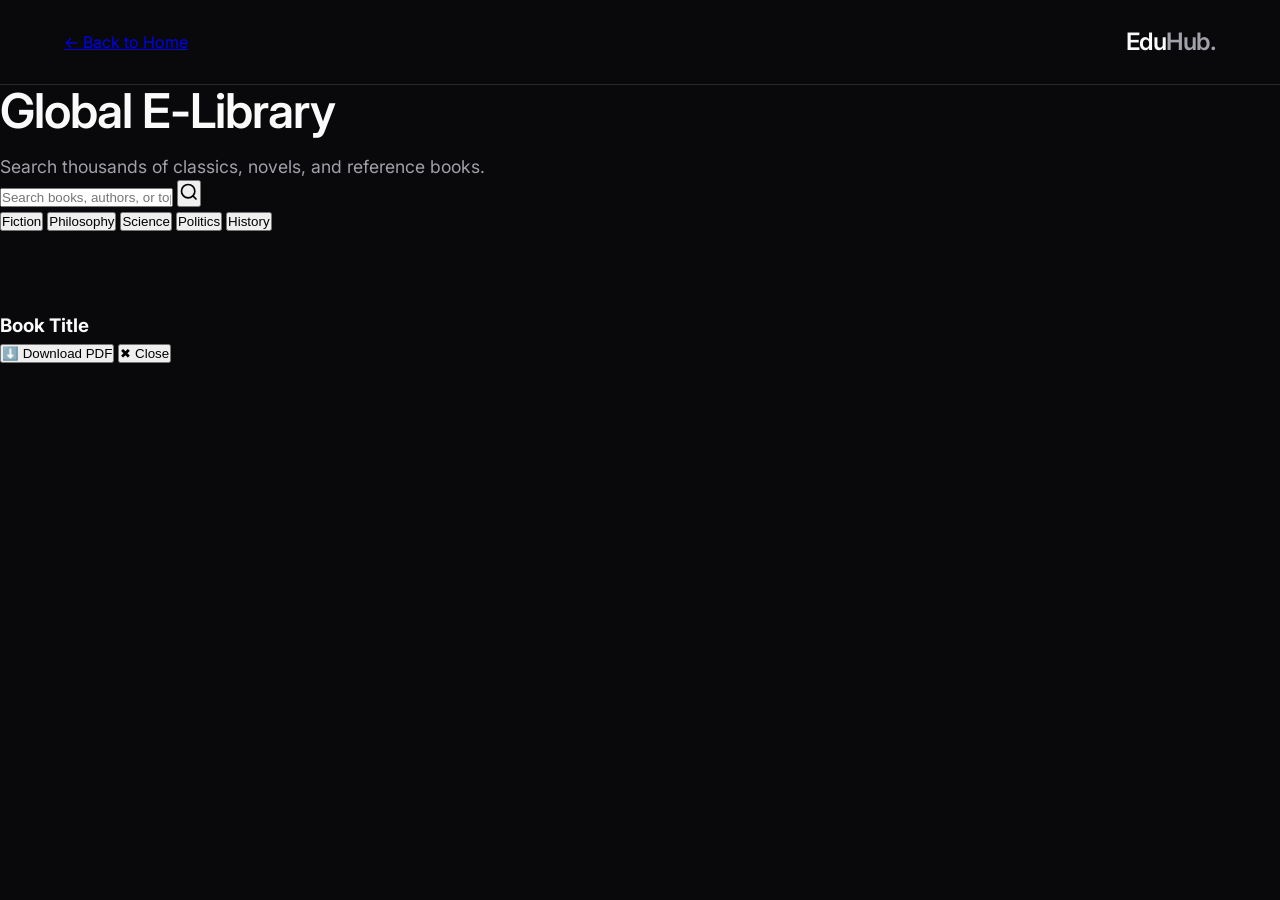
==== ebooks.html @ c4ae1055 "Create ebooks.html" ====
<!DOCTYPE html>
<html lang="en">
<head>
    <meta charset="UTF-8">
    <meta name="viewport" content="width=device-width, initial-scale=1.0">
    <title>Global E-Library | EduHub</title>
    <link rel="preconnect" href="https://fonts.googleapis.com">
    <link rel="preconnect" href="https://fonts.gstatic.com" crossorigin>
    <link href="https://fonts.googleapis.com/css2?family=Inter:wght@400;500;600&display=swap" rel="stylesheet">
    <link rel="stylesheet" href="style.css">
</head>
<body>

    <nav class="navbar">
        <a href="index.html" class="back-link">← Back to Home</a>
        <div class="logo">Edu<span>Hub.</span></div>
    </nav>

    <header class="ebooks-header">
        <h1 class="hero-title">Global E-Library</h1>
        <p class="hero-subtitle">Search thousands of classics, novels, and reference books.</p>
        
        <div class="search-box">
            <input type="text" id="ebookSearch" placeholder="Search books, authors, or topics...">
            <button id="searchBtn">
                <svg width="20" height="20" viewBox="0 0 24 24" fill="none" stroke="currentColor" stroke-width="2"><circle cx="11" cy="11" r="8"></circle><path d="m21 21-4.3-4.3"></path></svg>
            </button>
        </div>

        <div class="category-chips" id="categoryChips">
            <button class="chip active" data-topic="fiction">Fiction</button>
            <button class="chip" data-topic="philosophy">Philosophy</button>
            <button class="chip" data-topic="science">Science</button>
            <button class="chip" data-topic="politics">Politics</button>
            <button class="chip" data-topic="history">History</button>
        </div>
    </header>

    <main class="container">
        <div id="loadingIndicator" class="loading-state" style="display: none;">
            <div class="spinner"></div>
            <p>Fetching premium books...</p>
        </div>

        <div class="ebooks-grid" id="ebooksGrid"></div>
    </main>

    <div class="reader-overlay" id="readerOverlay">
        <div class="reader-header">
            <h3 id="readerTitle">Book Title</h3>
            <div class="reader-actions">
                <button id="downloadBtn" class="reader-btn download-btn">⬇️ Download PDF</button>
                <button id="closeReader" class="reader-btn close-btn">✖ Close</button>
            </div>
        </div>
        <div class="reader-content" id="readerContent">
            </div>
    </div>

    <script src="ebooks.js"></script>
</body>
</html>
---- style.css ----
/* ==================== VARIABLES ==================== */
:root {
    --bg-main: #09090b; /* Very dark zinc */
    --bg-card: #18181b; /* Slightly lighter zinc for cards */
    --text-primary: #fafafa;
    --text-muted: #a1a1aa;
    --border-color: #27272a;
    --accent: #ffffff;
    --font-main: 'Inter', sans-serif;
}

* {
    margin: 0;
    padding: 0;
    box-sizing: border-box;
}

body {
    font-family: var(--font-main);
    background-color: var(--bg-main);
    color: var(--text-primary);
    line-height: 1.5;
    -webkit-font-smoothing: antialiased;
}

/* ==================== NAVBAR ==================== */
.navbar {
    display: flex;
    justify-content: space-between;
    align-items: center;
    padding: 1.5rem 5%;
    border-bottom: 1px solid var(--border-color);
}

.logo {
    font-size: 1.5rem;
    font-weight: 600;
    letter-spacing: -0.5px;
}

.logo span {
    color: var(--text-muted);
}

.nav-links a {
    color: var(--text-muted);
    text-decoration: none;
    margin-left: 2rem;
    font-size: 0.95rem;
    transition: color 0.2s;
}

.nav-links a:hover, .nav-links a.active {
    color: var(--text-primary);
}

/* ==================== HERO SECTION ==================== */
.hero {
    text-align: center;
    padding: 5rem 20px 4rem;
    max-width: 700px;
    margin: 0 auto;
}

.hero-title {
    font-size: 3rem;
    font-weight: 600;
    letter-spacing: -1px;
    margin-bottom: 1rem;
    line-height: 1.1;
}

.hero-subtitle {
    font-size: 1.1rem;
    color: var(--text-muted);
}

/* ==================== CATEGORY GRID ==================== */
.container {
    max-width: 1000px;
    margin: 0 auto;
    padding: 0 20px 5rem;
}

.category-grid {
    display: grid;
    grid-template-columns: repeat(auto-fit, minmax(280px, 1fr));
    gap: 1.5rem;
}

.category-card {
    background-color: var(--bg-card);
    border: 1px solid var(--border-color);
    border-radius: 16px;
    padding: 2rem;
    cursor: pointer;
    transition: all 0.3s ease;
    display: flex;
    flex-direction: column;
    align-items: flex-start;
}

.category-card:hover {
    transform: translateY(-5px);
    border-color: #3f3f46;
    background-color: #1f1f22;
    box-shadow: 0 10px 30px rgba(0, 0, 0, 0.5);
}

.card-icon {
    background-color: #27272a;
    padding: 12px;
    border-radius: 12px;
    margin-bottom: 1.5rem;
    color: var(--accent);
}

.category-card h3 {
    font-size: 1.25rem;
    font-weight: 500;
    margin-bottom: 0.5rem;
}

.category-card p {
    font-size: 0.95rem;
    color: var(--text-muted);
}

/* Responsive */
@media (max-width: 600px) {
    .hero-title { font-size: 2.2rem; }
    .category-grid { grid-template-columns: 1fr; }
}
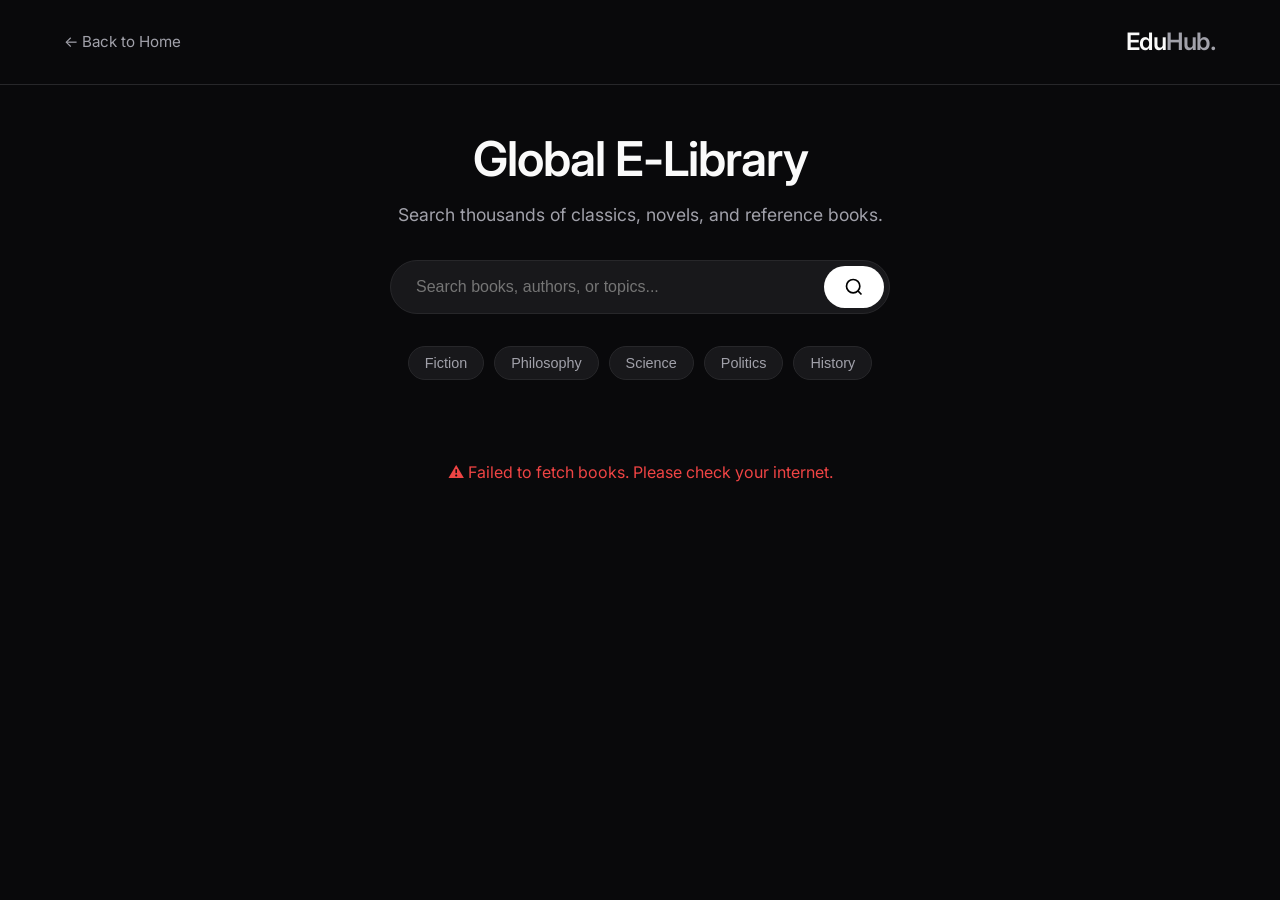
==== commit 48bc3e39: "Update ebooks.html" ====
--- a/ebooks.html
+++ b/ebooks.html
@@ -4,9 +4,11 @@
     <meta charset="UTF-8">
     <meta name="viewport" content="width=device-width, initial-scale=1.0">
     <title>Global E-Library | EduHub</title>
+    
     <link rel="preconnect" href="https://fonts.googleapis.com">
     <link rel="preconnect" href="https://fonts.gstatic.com" crossorigin>
     <link href="https://fonts.googleapis.com/css2?family=Inter:wght@400;500;600&display=swap" rel="stylesheet">
+    
     <link rel="stylesheet" href="style.css">
 </head>
 <body>
@@ -21,14 +23,17 @@
         <p class="hero-subtitle">Search thousands of classics, novels, and reference books.</p>
         
         <div class="search-box">
-            <input type="text" id="ebookSearch" placeholder="Search books, authors, or topics...">
+            <input type="text" id="ebookSearch" placeholder="Search books, authors, or topics..." autocomplete="off">
             <button id="searchBtn">
-                <svg width="20" height="20" viewBox="0 0 24 24" fill="none" stroke="currentColor" stroke-width="2"><circle cx="11" cy="11" r="8"></circle><path d="m21 21-4.3-4.3"></path></svg>
+                <svg width="20" height="20" viewBox="0 0 24 24" fill="none" stroke="currentColor" stroke-width="2">
+                    <circle cx="11" cy="11" r="8"></circle>
+                    <path d="m21 21-4.3-4.3"></path>
+                </svg>
             </button>
         </div>
 
         <div class="category-chips" id="categoryChips">
-            <button class="chip active" data-topic="fiction">Fiction</button>
+            <button class="chip" data-topic="fiction">Fiction</button>
             <button class="chip" data-topic="philosophy">Philosophy</button>
             <button class="chip" data-topic="science">Science</button>
             <button class="chip" data-topic="politics">Politics</button>
@@ -49,7 +54,7 @@
         <div class="reader-header">
             <h3 id="readerTitle">Book Title</h3>
             <div class="reader-actions">
-                <button id="downloadBtn" class="reader-btn download-btn">⬇️ Download PDF</button>
+                <button id="downloadBtn" class="reader-btn download-btn">⬇️ Download File</button>
                 <button id="closeReader" class="reader-btn close-btn">✖ Close</button>
             </div>
         </div>
--- a/style.css
+++ b/style.css
@@ -131,3 +131,159 @@
     .hero-title { font-size: 2.2rem; }
     .category-grid { grid-template-columns: 1fr; }
 }
+/* ==================== E-BOOKS PAGE STYLING ==================== */
+
+.back-link {
+    color: var(--text-muted);
+    text-decoration: none;
+    font-size: 0.95rem;
+    transition: color 0.2s;
+}
+.back-link:hover { color: var(--text-primary); }
+
+.ebooks-header {
+    text-align: center;
+    padding: 3rem 20px 2rem;
+    max-width: 800px;
+    margin: 0 auto;
+}
+
+/* Search Box */
+.search-box {
+    display: flex;
+    margin: 2rem auto;
+    background: var(--bg-card);
+    border: 1px solid var(--border-color);
+    border-radius: 50px;
+    padding: 5px;
+    max-width: 500px;
+    transition: border-color 0.3s;
+}
+.search-box:focus-within { border-color: var(--accent); }
+.search-box input {
+    flex: 1;
+    background: transparent;
+    border: none;
+    color: var(--text-primary);
+    padding: 12px 20px;
+    font-size: 1rem;
+    outline: none;
+}
+.search-box button {
+    background: var(--accent);
+    color: black;
+    border: none;
+    border-radius: 50px;
+    padding: 10px 20px;
+    cursor: pointer;
+    display: flex;
+    align-items: center;
+    justify-content: center;
+    transition: opacity 0.2s;
+}
+.search-box button:hover { opacity: 0.8; }
+
+/* Category Chips */
+.category-chips {
+    display: flex;
+    flex-wrap: wrap;
+    justify-content: center;
+    gap: 10px;
+    margin-top: 1.5rem;
+}
+.chip {
+    background: var(--bg-card);
+    color: var(--text-muted);
+    border: 1px solid var(--border-color);
+    padding: 8px 16px;
+    border-radius: 20px;
+    font-size: 0.9rem;
+    cursor: pointer;
+    transition: all 0.2s;
+}
+.chip:hover, .chip.active {
+    background: var(--text-primary);
+    color: var(--bg-main);
+    border-color: var(--text-primary);
+}
+
+/* Books Grid */
+.ebooks-grid {
+    display: grid;
+    grid-template-columns: repeat(auto-fill, minmax(200px, 1fr));
+    gap: 2rem;
+    padding-bottom: 4rem;
+}
+.book-card {
+    background: var(--bg-card);
+    border: 1px solid var(--border-color);
+    border-radius: 12px;
+    overflow: hidden;
+    transition: transform 0.3s;
+}
+.book-card:hover { transform: translateY(-5px); }
+.book-cover {
+    width: 100%;
+    height: 280px;
+    object-fit: cover;
+    background: #27272a;
+}
+.book-info { padding: 15px; }
+.book-info h3 { font-size: 1.1rem; margin-bottom: 5px; white-space: nowrap; overflow: hidden; text-overflow: ellipsis; }
+.book-info p { font-size: 0.85rem; color: var(--text-muted); margin-bottom: 15px; }
+.read-btn {
+    width: 100%;
+    background: #27272a;
+    color: white;
+    border: none;
+    padding: 10px;
+    border-radius: 8px;
+    cursor: pointer;
+    transition: background 0.2s;
+}
+.read-btn:hover { background: var(--accent); color: black; }
+
+/* Loading Spinner */
+.loading-state { text-align: center; padding: 3rem; color: var(--text-muted); }
+.spinner {
+    width: 40px; height: 40px;
+    border: 3px solid var(--border-color);
+    border-top: 3px solid var(--accent);
+    border-radius: 50%;
+    animation: spin 1s linear infinite;
+    margin: 0 auto 15px;
+}
+@keyframes spin { 100% { transform: rotate(360deg); } }
+
+/* Reader Overlay (Popup) */
+.reader-overlay {
+    position: fixed;
+    top: 0; left: 0; width: 100%; height: 100%;
+    background: var(--bg-main);
+    z-index: 1000;
+    display: flex;
+    flex-direction: column;
+    transform: translateY(100%);
+    transition: transform 0.4s cubic-bezier(0.4, 0, 0.2, 1);
+}
+.reader-overlay.active { transform: translateY(0); }
+.reader-header {
+    display: flex;
+    justify-content: space-between;
+    align-items: center;
+    padding: 15px 25px;
+    border-bottom: 1px solid var(--border-color);
+    background: var(--bg-card);
+}
+.reader-actions { display: flex; gap: 10px; }
+.reader-btn {
+    padding: 8px 15px;
+    border-radius: 6px;
+    border: none;
+    cursor: pointer;
+    font-weight: 500;
+}
+.download-btn { background: var(--text-primary); color: var(--bg-main); }
+.close-btn { background: #ef4444; color: white; }
+.reader-content { flex: 1; width: 100%; height: 100%; }
+.reader-content iframe { width: 100%; height: 100%; border: none; background: white;}
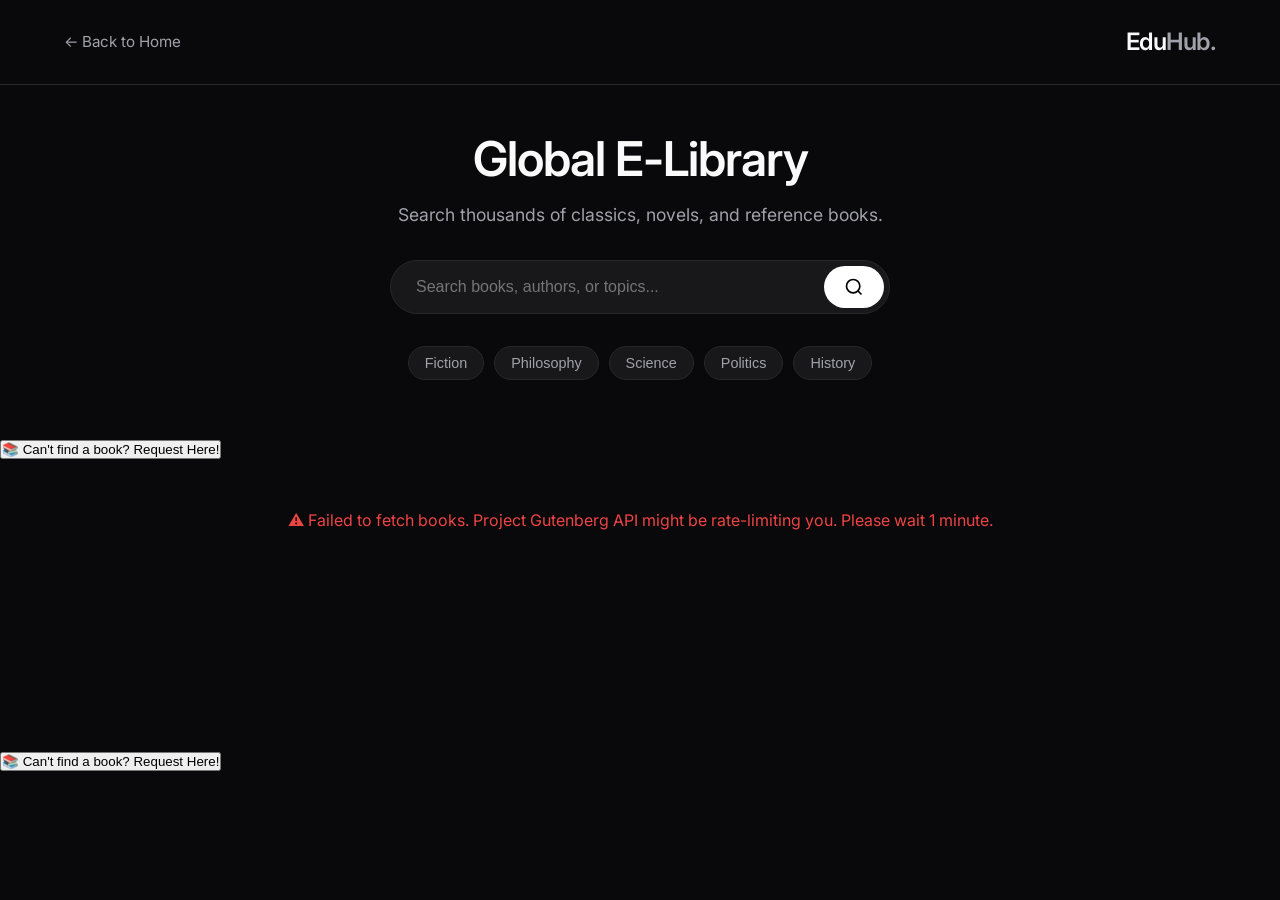
==== commit 89578bcd: "Update ebooks.html" ====
--- a/ebooks.html
+++ b/ebooks.html
@@ -40,7 +40,15 @@
             <button class="chip" data-topic="history">History</button>
         </div>
     </header>
+            </div>
 
+        <div style="margin-top: 1.5rem;">
+            <button id="openRequestBtn" class="request-btn">
+                <span>📚</span> Can't find a book? Request Here!
+            </button>
+        </div>
+</header>
+    
     <main class="container">
         <div id="loadingIndicator" class="loading-state" style="display: none;">
             <div class="spinner"></div>
@@ -63,5 +71,14 @@
     </div>
 
     <script src="ebooks.js"></script>
+            </div>
+
+        <div style="margin-top: 1.5rem;">
+            <button id="openRequestBtn" class="request-btn">
+                <span>📚</span> Can't find a book? Request Here!
+            </button>
+        </div>
+</header>
+    
 </body>
 </html>
--- a/style.css
+++ b/style.css
@@ -287,3 +287,141 @@
 .close-btn { background: #ef4444; color: white; }
 .reader-content { flex: 1; width: 100%; height: 100%; }
 .reader-content iframe { width: 100%; height: 100%; border: none; background: white;}
+/* ==================== MASTER READER STYLING ==================== */
+
+.reader-body {
+    background-color: #000000; /* Pure black for immersive reading */
+    overflow: hidden; /* Hide main scrollbar, we will scroll inside container */
+    margin: 0;
+    padding: 0;
+    height: 100vh;
+    width: 100vw;
+    display: flex;
+    flex-direction: column;
+}
+
+/* Auto-hiding Topbar */
+.reader-topbar {
+    position: fixed;
+    top: 0;
+    left: 0;
+    width: 100%;
+    height: 60px;
+    background: rgba(15, 15, 15, 0.95);
+    backdrop-filter: blur(10px);
+    border-bottom: 1px solid #27272a;
+    display: flex;
+    justify-content: space-between;
+    align-items: center;
+    padding: 0 20px;
+    z-index: 9999;
+    transform: translateY(0);
+    transition: transform 0.3s ease-in-out;
+}
+
+.reader-topbar.hidden {
+    transform: translateY(-100%);
+}
+
+.reader-left, .reader-right {
+    display: flex;
+    align-items: center;
+    gap: 15px;
+}
+
+.reader-book-title {
+    font-size: 1.1rem;
+    font-weight: 500;
+    color: #e4e4e7;
+    white-space: nowrap;
+    overflow: hidden;
+    text-overflow: ellipsis;
+    max-width: 50vw;
+    margin: 0;
+}
+
+.icon-btn {
+    background: transparent;
+    border: none;
+    color: #a1a1aa;
+    cursor: pointer;
+    display: flex;
+    align-items: center;
+    justify-content: center;
+    padding: 8px;
+    border-radius: 8px;
+    transition: all 0.2s;
+}
+
+.icon-btn:hover {
+    color: #ffffff;
+    background: #27272a;
+}
+
+.icon-btn.download-btn {
+    background: #ffffff;
+    color: #000000;
+    padding: 6px 14px;
+    gap: 6px;
+    font-size: 0.9rem;
+    font-weight: 600;
+}
+.icon-btn.download-btn:hover {
+    background: #e4e4e7;
+}
+
+/* Reader Container Area */
+.reader-container {
+    flex: 1;
+    width: 100%;
+    height: 100vh;
+    overflow-y: auto;
+    overflow-x: hidden;
+    position: relative;
+    scroll-behavior: smooth;
+}
+
+/* Custom Scrollbar for Reader */
+.reader-container::-webkit-scrollbar { width: 6px; }
+.reader-container::-webkit-scrollbar-track { background: transparent; }
+.reader-container::-webkit-scrollbar-thumb { background: #3f3f46; border-radius: 10px; }
+
+.content-wrapper {
+    width: 100%;
+    height: 100%;
+}
+
+.content-wrapper iframe {
+    width: 100%;
+    height: 100%;
+    border: none;
+    background-color: #000;
+}
+
+/* Manga Mode Specifics */
+.manga-mode {
+    display: flex;
+    flex-direction: column;
+    align-items: center;
+    padding-top: 60px; /* Space for topbar */
+}
+
+.manga-page {
+    max-width: 100%;
+    width: auto;
+    height: auto;
+    margin-bottom: 0px; /* Seamless strip */
+    display: block;
+}
+
+/* Loader */
+.reader-loader {
+    position: absolute;
+    top: 50%;
+    left: 50%;
+    transform: translate(-50%, -50%);
+    display: flex;
+    flex-direction: column;
+    align-items: center;
+    color: #a1a1aa;
+}
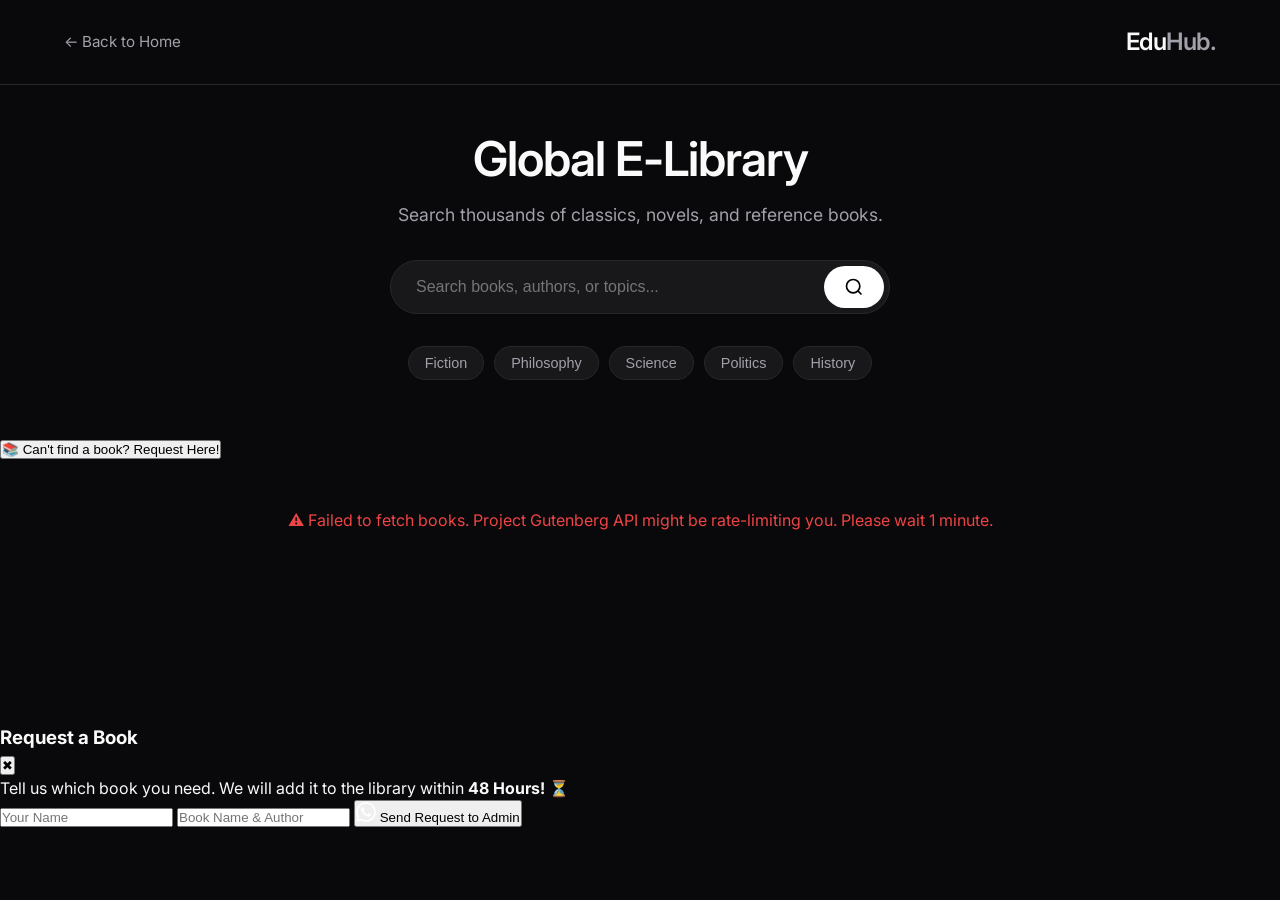
==== commit cb84b090: "Update ebooks.html" ====
--- a/ebooks.html
+++ b/ebooks.html
@@ -73,12 +73,23 @@
     <script src="ebooks.js"></script>
             </div>
 
-        <div style="margin-top: 1.5rem;">
-            <button id="openRequestBtn" class="request-btn">
-                <span>📚</span> Can't find a book? Request Here!
-            </button>
+        <div class="request-modal-overlay" id="requestModal">
+        <div class="request-modal">
+            <div class="modal-header">
+                <h3>Request a Book</h3>
+                <button id="closeRequestBtn" class="close-icon">✖</button>
+            </div>
+            <div class="modal-body">
+                <p>Tell us which book you need. We will add it to the library within <strong>48 Hours!</strong> ⏳</p>
+                <input type="text" id="reqName" placeholder="Your Name" autocomplete="off">
+                <input type="text" id="reqBook" placeholder="Book Name & Author">
+                <button id="sendRequestBtn" class="submit-req-btn">
+                    <svg width="20" height="20" viewBox="0 0 24 24" fill="white" stroke="currentColor" stroke-width="0"><path d="M17.472 14.382c-.297-.149-1.758-.867-2.03-.967-.273-.099-.471-.148-.67.15-.197.297-.767.966-.94 1.164-.173.199-.347.223-.644.075-.297-.15-1.255-.463-2.39-1.475-.883-.788-1.48-1.761-1.653-2.059-.173-.297-.018-.458.13-.606.134-.133.298-.347.446-.52.149-.174.198-.298.298-.497.099-.198.05-.371-.025-.52-.075-.149-.669-1.612-.916-2.207-.242-.579-.487-.5-.669-.51a12.8 12.8 0 0 0-.57-.01c-.198 0-.52.074-.792.372-.272.297-1.04 1.016-1.04 2.479 0 1.462 1.065 2.875 1.213 3.074.149.198 2.096 3.2 5.077 4.487.709.306 1.262.489 1.694.625.712.227 1.36.195 1.871.118.571-.085 1.758-.719 2.006-1.413.248-.694.248-1.289.173-1.413-.074-.124-.272-.198-.57-.347m-5.421 7.403h-.004a9.87 9.87 0 0 1-5.031-1.378l-.361-.214-3.741.982.998-3.648-.235-.374a9.86 9.86 0 0 1-1.51-5.26c.001-5.45 4.436-9.884 9.888-9.884 2.64 0 5.122 1.03 6.988 2.898a9.825 9.825 0 0 1 2.893 6.994c-.003 5.45-4.437 9.884-9.885 9.884m8.413-18.297A11.815 11.815 0 0 0 12.05 0C5.495 0 .16 5.335.157 11.892c0 2.096.547 4.142 1.588 5.945L.057 24l6.305-1.654a11.882 11.882 0 0 0 5.683 1.448h.005c6.554 0 11.89-5.335 11.893-11.893a11.821 11.821 0 0 0-3.48-8.413z"/></svg>
+                    Send Request to Admin
+                </button>
+            </div>
         </div>
-</header>
+        </div>
     
 </body>
 </html>
--- a/style.css
+++ b/style.css
@@ -425,3 +425,20 @@
     align-items: center;
     color: #a1a1aa;
 }
+    <div class="request-modal-overlay" id="requestModal">
+        <div class="request-modal">
+            <div class="modal-header">
+                <h3>Request a Book</h3>
+                <button id="closeRequestBtn" class="close-icon">✖</button>
+            </div>
+            <div class="modal-body">
+                <p>Tell us which book you need. We will add it to the library within <strong>48 Hours!</strong> ⏳</p>
+                <input type="text" id="reqName" placeholder="Your Name" autocomplete="off">
+                <input type="text" id="reqBook" placeholder="Book Name & Author">
+                <button id="sendRequestBtn" class="submit-req-btn">
+                    <svg width="20" height="20" viewBox="0 0 24 24" fill="white" stroke="currentColor" stroke-width="0"><path d="M17.472 14.382c-.297-.149-1.758-.867-2.03-.967-.273-.099-.471-.148-.67.15-.197.297-.767.966-.94 1.164-.173.199-.347.223-.644.075-.297-.15-1.255-.463-2.39-1.475-.883-.788-1.48-1.761-1.653-2.059-.173-.297-.018-.458.13-.606.134-.133.298-.347.446-.52.149-.174.198-.298.298-.497.099-.198.05-.371-.025-.52-.075-.149-.669-1.612-.916-2.207-.242-.579-.487-.5-.669-.51a12.8 12.8 0 0 0-.57-.01c-.198 0-.52.074-.792.372-.272.297-1.04 1.016-1.04 2.479 0 1.462 1.065 2.875 1.213 3.074.149.198 2.096 3.2 5.077 4.487.709.306 1.262.489 1.694.625.712.227 1.36.195 1.871.118.571-.085 1.758-.719 2.006-1.413.248-.694.248-1.289.173-1.413-.074-.124-.272-.198-.57-.347m-5.421 7.403h-.004a9.87 9.87 0 0 1-5.031-1.378l-.361-.214-3.741.982.998-3.648-.235-.374a9.86 9.86 0 0 1-1.51-5.26c.001-5.45 4.436-9.884 9.888-9.884 2.64 0 5.122 1.03 6.988 2.898a9.825 9.825 0 0 1 2.893 6.994c-.003 5.45-4.437 9.884-9.885 9.884m8.413-18.297A11.815 11.815 0 0 0 12.05 0C5.495 0 .16 5.335.157 11.892c0 2.096.547 4.142 1.588 5.945L.057 24l6.305-1.654a11.882 11.882 0 0 0 5.683 1.448h.005c6.554 0 11.89-5.335 11.893-11.893a11.821 11.821 0 0 0-3.48-8.413z"/></svg>
+                    Send Request to Admin
+                </button>
+            </div>
+        </div>
+    </div>
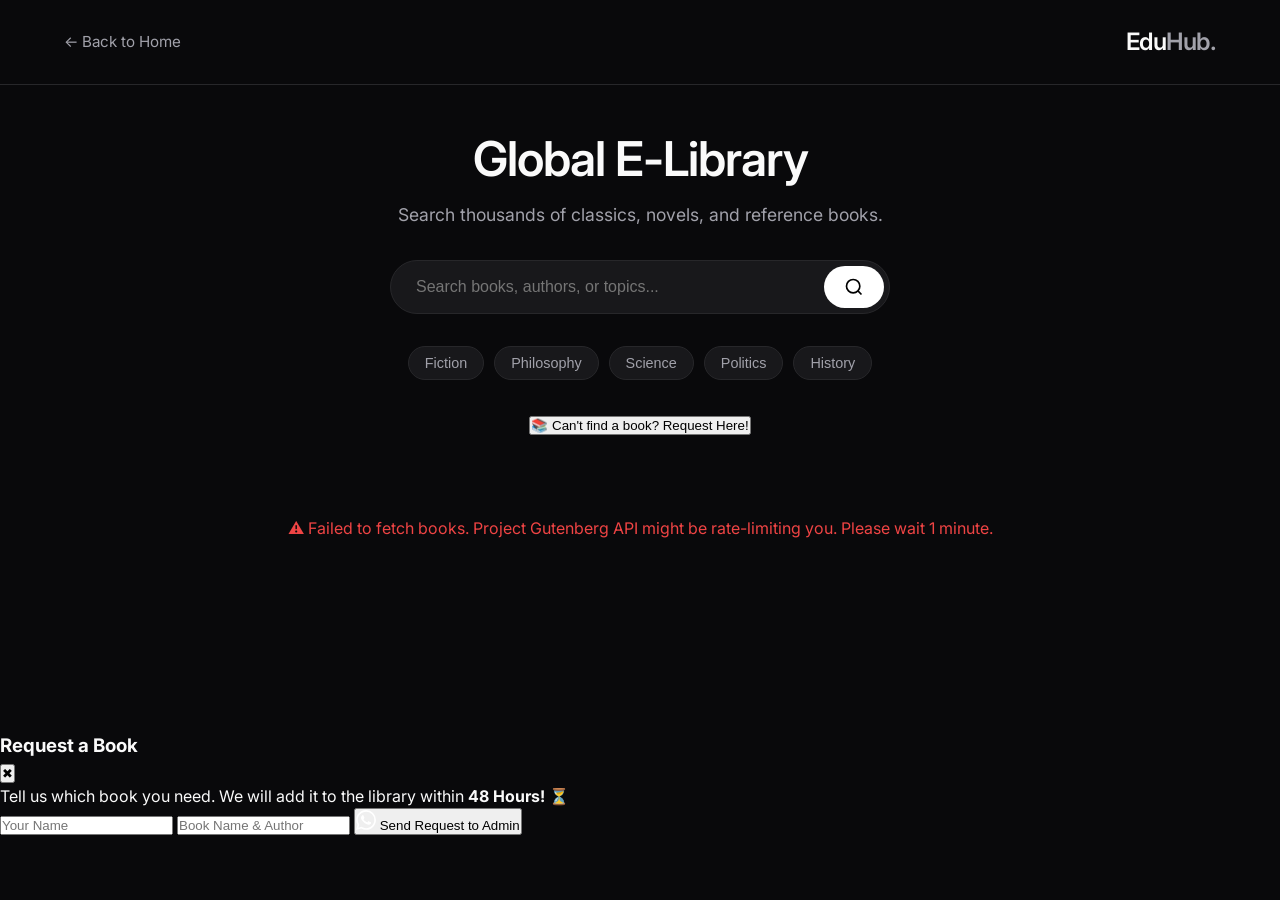
==== commit e5e707c5: "Update ebooks.html" ====
--- a/ebooks.html
+++ b/ebooks.html
@@ -9,7 +9,7 @@
     <link rel="preconnect" href="https://fonts.gstatic.com" crossorigin>
     <link href="https://fonts.googleapis.com/css2?family=Inter:wght@400;500;600&display=swap" rel="stylesheet">
     
-    <link rel="stylesheet" href="style.css">
+    <link rel="stylesheet" href="style.css?v=3">
 </head>
 <body>
 
@@ -39,15 +39,13 @@
             <button class="chip" data-topic="politics">Politics</button>
             <button class="chip" data-topic="history">History</button>
         </div>
-    </header>
-            </div>
 
-        <div style="margin-top: 1.5rem;">
+        <div style="margin-top: 2rem;">
             <button id="openRequestBtn" class="request-btn">
                 <span>📚</span> Can't find a book? Request Here!
             </button>
         </div>
-</header>
+    </header>
     
     <main class="container">
         <div id="loadingIndicator" class="loading-state" style="display: none;">
@@ -58,22 +56,7 @@
         <div class="ebooks-grid" id="ebooksGrid"></div>
     </main>
 
-    <div class="reader-overlay" id="readerOverlay">
-        <div class="reader-header">
-            <h3 id="readerTitle">Book Title</h3>
-            <div class="reader-actions">
-                <button id="downloadBtn" class="reader-btn download-btn">⬇️ Download File</button>
-                <button id="closeReader" class="reader-btn close-btn">✖ Close</button>
-            </div>
-        </div>
-        <div class="reader-content" id="readerContent">
-            </div>
-    </div>
-
-    <script src="ebooks.js"></script>
-            </div>
-
-        <div class="request-modal-overlay" id="requestModal">
+    <div class="request-modal-overlay" id="requestModal">
         <div class="request-modal">
             <div class="modal-header">
                 <h3>Request a Book</h3>
@@ -89,7 +72,8 @@
                 </button>
             </div>
         </div>
-        </div>
-    
+    </div>
+
+    <script src="ebooks.js"></script>
 </body>
 </html>
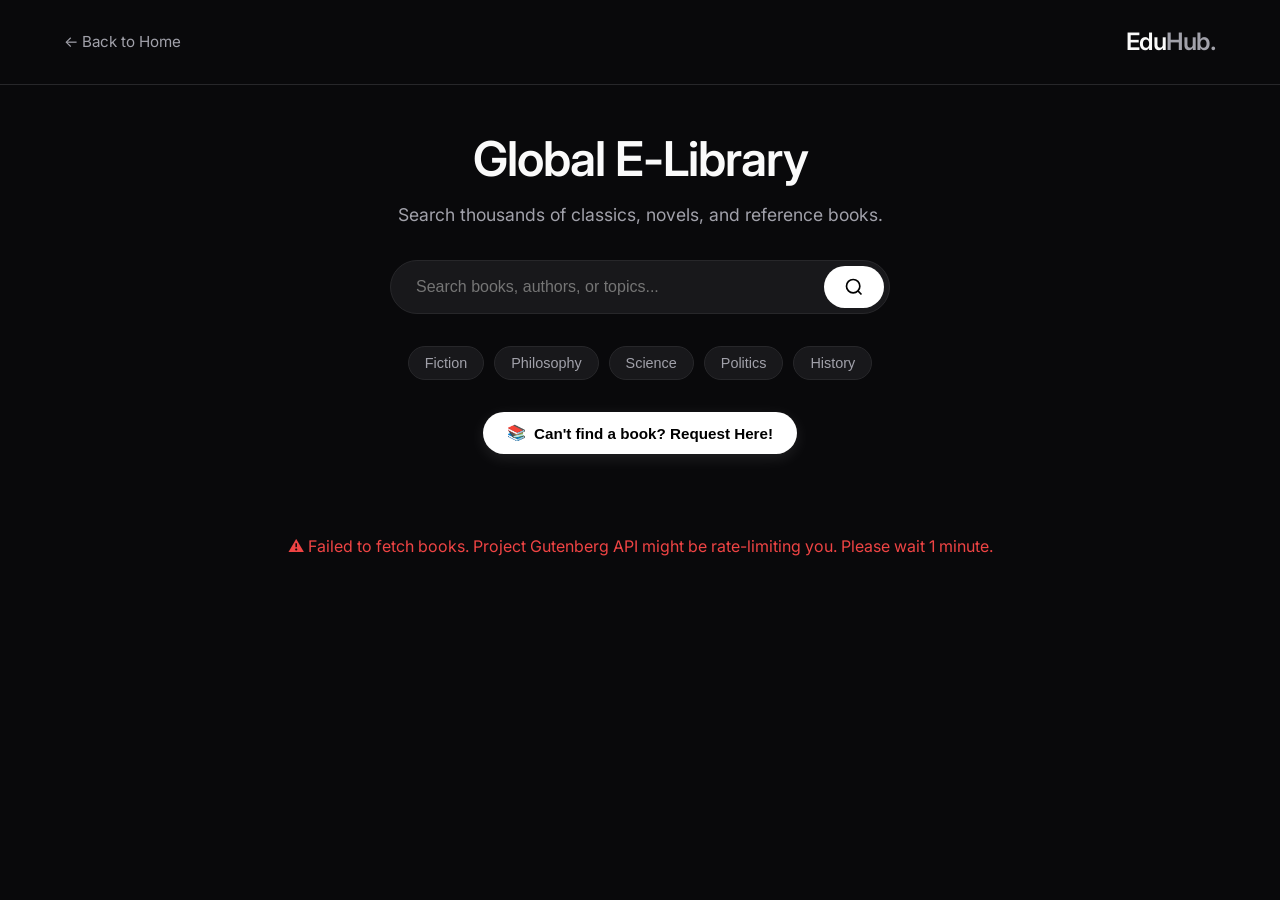
==== commit 838e6130: "Update ebooks.html" ====
--- a/ebooks.html
+++ b/ebooks.html
@@ -9,10 +9,77 @@
     <link rel="preconnect" href="https://fonts.gstatic.com" crossorigin>
     <link href="https://fonts.googleapis.com/css2?family=Inter:wght@400;500;600&display=swap" rel="stylesheet">
     
-    <link rel="stylesheet" href="style.css?v=3">
-</head>
-<body>
+    <link rel="stylesheet" href="style.css">
 
+    <style>
+        /* ==================== REQUEST A BOOK UI ==================== */
+        .request-btn {
+            background: #ffffff !important;
+            color: #000000 !important;
+            font-weight: 600 !important;
+            padding: 12px 24px !important;
+            border-radius: 50px !important;
+            border: none !important;
+            cursor: pointer !important;
+            font-size: 0.95rem !important;
+            display: inline-flex !important;
+            align-items: center !important;
+            justify-content: center !important;
+            gap: 8px !important;
+            transition: transform 0.2s, opacity 0.2s !important;
+            box-shadow: 0 4px 15px rgba(255, 255, 255, 0.1) !important;
+            margin: 0 auto;
+        }
+        .request-btn:hover {
+            transform: translateY(-3px) !important;
+            opacity: 0.9 !important;
+        }
+
+        /* Modal Styling */
+        .request-modal-overlay {
+            position: fixed; top: 0; left: 0; width: 100%; height: 100%;
+            background: rgba(0,0,0,0.8); backdrop-filter: blur(5px);
+            z-index: 2000; display: flex; justify-content: center; align-items: center;
+            opacity: 0; pointer-events: none; transition: 0.3s ease-in-out;
+        }
+        .request-modal-overlay.active { opacity: 1; pointer-events: auto; }
+
+        .request-modal {
+            background: #09090b; border: 1px solid #27272a; border-radius: 16px;
+            width: 90%; max-width: 400px; padding: 25px;
+            transform: translateY(30px); transition: 0.4s cubic-bezier(0.175, 0.885, 0.32, 1.275);
+            box-shadow: 0 10px 30px rgba(0,0,0,0.5);
+            text-align: left;
+        }
+        .request-modal-overlay.active .request-modal { transform: translateY(0); }
+
+        .modal-header { display: flex; justify-content: space-between; align-items: center; margin-bottom: 15px; }
+        .modal-header h3 { margin: 0; color: #ffffff; font-size: 1.3rem; }
+        .close-icon { background: transparent; border: none; color: #a1a1aa; cursor: pointer; font-size: 1.2rem; }
+        .close-icon:hover { color: #ef4444; }
+
+        .modal-body p { color: #a1a1aa; font-size: 0.9rem; margin-bottom: 20px; line-height: 1.5; margin-top: 0;}
+        .modal-body strong { color: #ffffff; }
+
+        .modal-body input {
+            width: 100%; background: #18181b; border: 1px solid #27272a;
+            color: #ffffff; padding: 14px; border-radius: 10px; margin-bottom: 15px;
+            outline: none; font-size: 0.95rem; transition: border-color 0.2s;
+            box-sizing: border-box;
+        }
+        .modal-body input:focus { border-color: #ffffff; }
+
+        .submit-req-btn {
+            width: 100%; background: #25D366; color: #ffffff; border: none;
+            padding: 14px; border-radius: 10px; font-weight: 600; cursor: pointer;
+            font-size: 1rem; display: flex; justify-content: center; align-items: center; gap: 8px;
+            transition: background 0.2s;
+        }
+        .submit-req-btn:hover { background: #1ebd57; }
+    </style>
+</head>    
+</body>
+    
     <nav class="navbar">
         <a href="index.html" class="back-link">← Back to Home</a>
         <div class="logo">Edu<span>Hub.</span></div>
--- a/style.css
+++ b/style.css
@@ -442,3 +442,64 @@
             </div>
         </div>
     </div>
+/* ==================== REQUEST A BOOK UI ==================== */
+.request-btn {
+    background: #ffffff;
+    color: #000000;
+    font-weight: 600;
+    padding: 12px 24px;
+    border-radius: 50px;
+    border: none;
+    cursor: pointer;
+    font-size: 0.95rem;
+    display: inline-flex;
+    align-items: center;
+    gap: 8px;
+    transition: transform 0.2s, opacity 0.2s;
+    box-shadow: 0 4px 15px rgba(255, 255, 255, 0.1);
+}
+.request-btn:hover {
+    transform: translateY(-3px);
+    opacity: 0.9;
+}
+
+/* Modal Styling */
+.request-modal-overlay {
+    position: fixed; top: 0; left: 0; width: 100%; height: 100%;
+    background: rgba(0,0,0,0.8); backdrop-filter: blur(5px);
+    z-index: 2000; display: flex; justify-content: center; align-items: center;
+    opacity: 0; pointer-events: none; transition: 0.3s ease-in-out;
+}
+.request-modal-overlay.active { opacity: 1; pointer-events: auto; }
+
+.request-modal {
+    background: #09090b; border: 1px solid #27272a; border-radius: 16px;
+    width: 90%; max-width: 400px; padding: 25px;
+    transform: translateY(30px); transition: 0.4s cubic-bezier(0.175, 0.885, 0.32, 1.275);
+    box-shadow: 0 10px 30px rgba(0,0,0,0.5);
+}
+.request-modal-overlay.active .request-modal { transform: translateY(0); }
+
+.modal-header { display: flex; justify-content: space-between; align-items: center; margin-bottom: 15px; }
+.modal-header h3 { margin: 0; color: #ffffff; font-size: 1.3rem; }
+.close-icon { background: transparent; border: none; color: #a1a1aa; cursor: pointer; font-size: 1.2rem; }
+.close-icon:hover { color: #ef4444; }
+
+.modal-body p { color: #a1a1aa; font-size: 0.9rem; margin-bottom: 20px; line-height: 1.5; }
+.modal-body strong { color: #ffffff; }
+
+.modal-body input {
+    width: 100%; background: #18181b; border: 1px solid #27272a;
+    color: #ffffff; padding: 14px; border-radius: 10px; margin-bottom: 15px;
+    outline: none; font-size: 0.95rem; transition: border-color 0.2s;
+    box-sizing: border-box;
+}
+.modal-body input:focus { border-color: #ffffff; }
+
+.submit-req-btn {
+    width: 100%; background: #25D366; color: #ffffff; border: none;
+    padding: 14px; border-radius: 10px; font-weight: 600; cursor: pointer;
+    font-size: 1rem; display: flex; justify-content: center; align-items: center; gap: 8px;
+    transition: background 0.2s;
+}
+.submit-req-btn:hover { background: #1ebd57; }
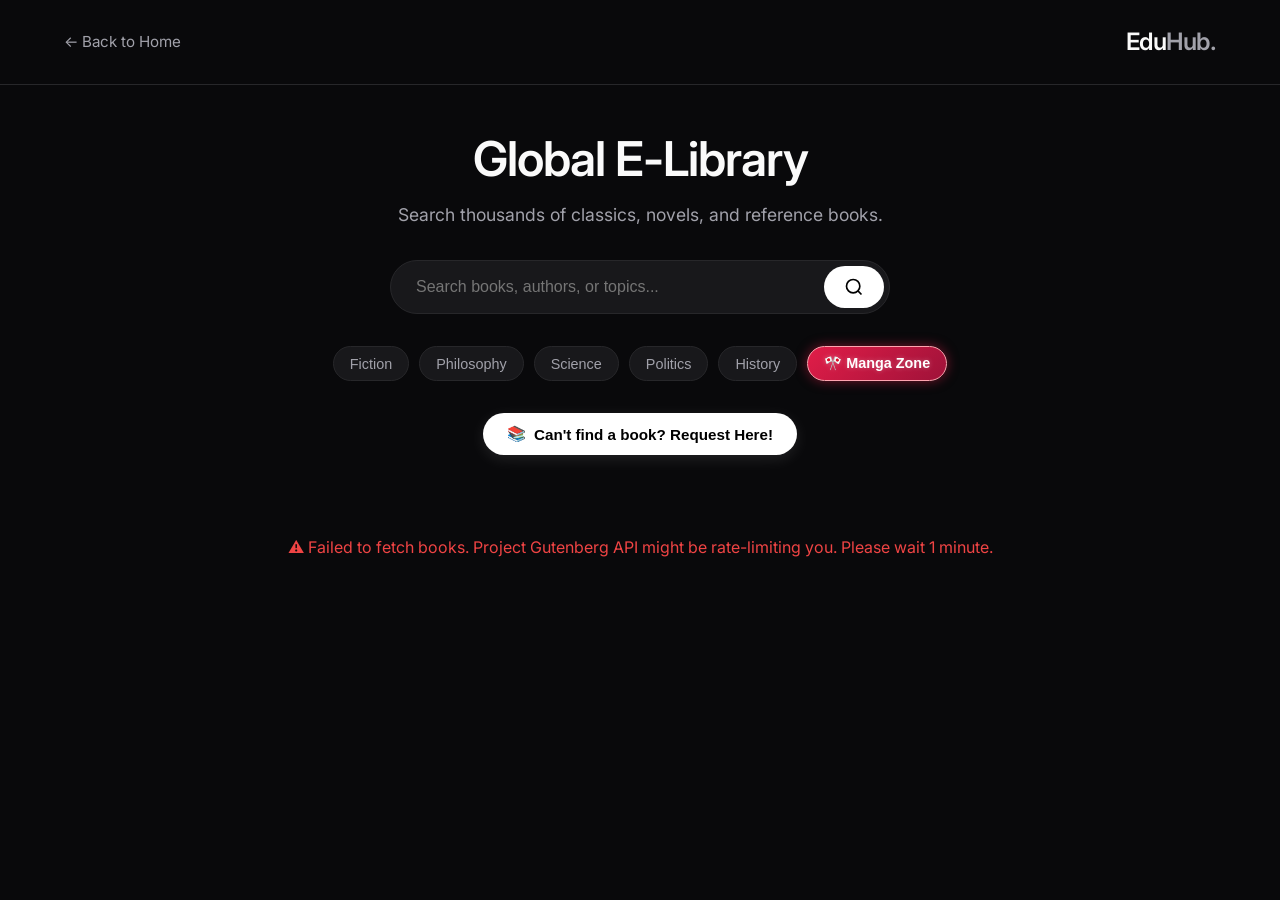
==== commit b41d05d1: "Update ebooks.html" ====
--- a/ebooks.html
+++ b/ebooks.html
@@ -99,13 +99,20 @@
             </button>
         </div>
 
-        <div class="category-chips" id="categoryChips">
+             <div class="category-chips" id="categoryChips">
             <button class="chip" data-topic="fiction">Fiction</button>
             <button class="chip" data-topic="philosophy">Philosophy</button>
             <button class="chip" data-topic="science">Science</button>
             <button class="chip" data-topic="politics">Politics</button>
             <button class="chip" data-topic="history">History</button>
-        </div>
+            
+            <a href="manga/index.html" style="text-decoration: none;">
+                <button type="button" class="chip" style="background: linear-gradient(135deg, #e11d48, #9f1239); color: white; border: 1px solid #fda4af; font-weight: 600; text-shadow: 0px 0px 5px rgba(255,255,255,0.3); box-shadow: 0 0 12px rgba(225, 29, 72, 0.5); padding: 8px 16px; border-radius: 20px; cursor: pointer;">
+                    🎌 Manga Zone
+                </button>
+            </a>
+             </div>
+        
 
         <div style="margin-top: 2rem;">
             <button id="openRequestBtn" class="request-btn">
